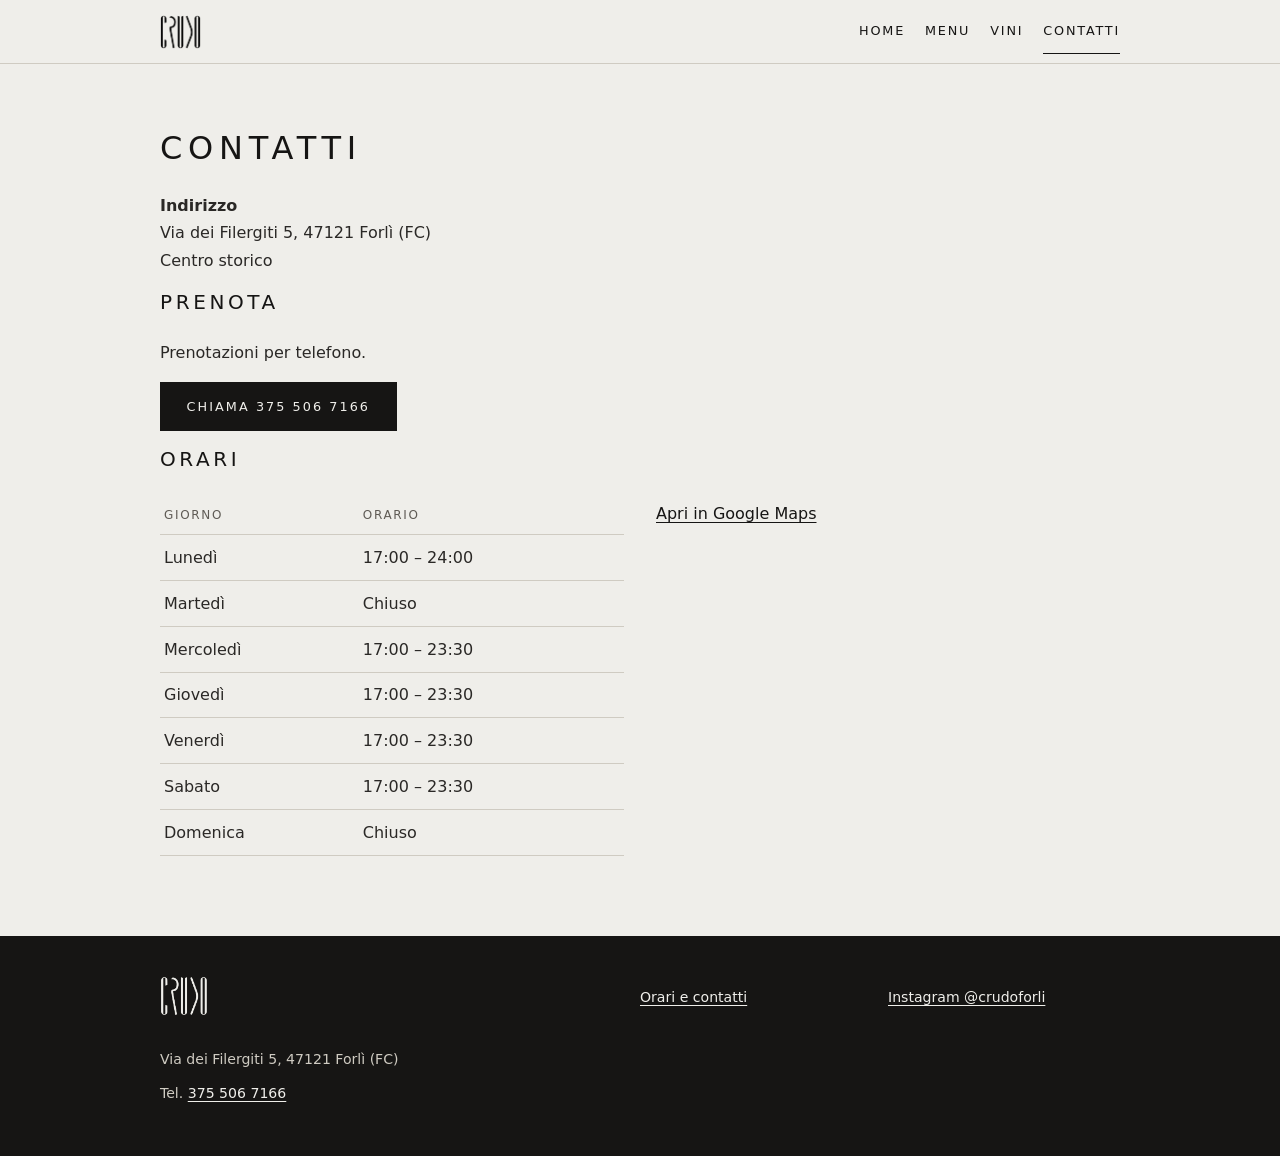
==== contatti.html @ 086cc428 "Recensioni Google e link Instagram @crudoforli" ====
<!doctype html>
<html lang="it">
<head>
  <meta charset="utf-8">
  <meta name="viewport" content="width=device-width, initial-scale=1">
  <title>Contatti e orari · Crudo Forlì</title>
  <meta name="description" content="Crudo, via dei Filergiti 5, 47121 Forlì: aperto lunedì e da mercoledì a sabato dalle 17. Prenotazioni al 375 506 7166.">
  <meta property="og:type" content="website">
  <meta property="og:title" content="Contatti · Crudo Forlì">
  <meta property="og:description" content="Via dei Filergiti 5, centro storico di Forlì. Tel. 375 506 7166.">
  <meta property="og:image" content="img/logo-crudo.png">
  <meta property="og:locale" content="it_IT">
  <link rel="stylesheet" href="css/style.css">
</head>
<body>
  <a class="skip" href="#contenuto">Vai al contenuto</a>
  <header class="header">
    <div class="wrap">
      <a class="logo" href="index.html"><img src="img/logo-crudo.png" alt="Crudo, torna alla home" width="338" height="283"></a>
      <nav class="nav" aria-label="Principale">
        <a href="index.html">Home</a>
        <a href="menu.html">Menu</a>
        <a href="vini.html">Vini</a>
        <a href="contatti.html" aria-current="page">Contatti</a>
      </nav>
    </div>
  </header>

  <main id="contenuto">
    <section>
      <div class="wrap grid grid--2">
        <div>
          <h1>Contatti</h1>
          <p><strong>Indirizzo</strong><br>Via dei Filergiti 5, 47121 Forlì (FC)<br>Centro storico</p>

          <h2 id="prenota">Prenota</h2>
          <p>Prenotazioni per telefono.</p>
          <p><a class="btn" href="tel:+393755067166">Chiama 375 506 7166</a></p>

          <h2>Orari</h2>
          <table class="orari">
            <thead><tr><th scope="col">Giorno</th><th scope="col">Orario</th></tr></thead>
            <tbody>
              <tr><th scope="row">Lunedì</th><td>17:00 – 24:00</td></tr>
              <tr><th scope="row">Martedì</th><td>Chiuso</td></tr>
              <tr><th scope="row">Mercoledì</th><td>17:00 – 23:30</td></tr>
              <tr><th scope="row">Giovedì</th><td>17:00 – 23:30</td></tr>
              <tr><th scope="row">Venerdì</th><td>17:00 – 23:30</td></tr>
              <tr><th scope="row">Sabato</th><td>17:00 – 23:30</td></tr>
              <tr><th scope="row">Domenica</th><td>Chiuso</td></tr>
            </tbody>
          </table>
        </div>
        <div>
          <iframe class="mappa" title="Mappa: Crudo, via dei Filergiti 5, Forlì" loading="lazy"
            src="https://www.google.com/maps?q=Crudo+Forl%C3%AC,+Via+dei+Filergiti+5,+47121+Forl%C3%AC&output=embed"></iframe>
          <p><a href="https://www.google.com/maps/place/Crudo+Forl%C3%AC/@44.2232008,12.0424388,17z">Apri in Google Maps</a></p>
        </div>
      </div>
    </section>
  </main>

  <footer class="footer">
    <div class="wrap">
      <div><img class="logo-footer" src="img/logo-crudo-chiaro.png" alt="Crudo" width="338" height="283"><br>Via dei Filergiti 5, 47121 Forlì (FC)<br>Tel. <a href="tel:+393755067166">375 506 7166</a></div>
      <div><a href="contatti.html">Orari e contatti</a></div>
      <div><a href="https://www.instagram.com/crudoforli/" rel="noopener">Instagram @crudoforli</a></div>
    </div>
  </footer>
</body>
</html>
---- css/style.css ----
/* Stile ripreso dai materiali Canva di Crudo: sfondo grigio caldo, testo nero,
   titoli in maiuscolo spaziato, molto spazio bianco, nessun colore d'accento. */
:root {
  --fondo: #efeeea;
  --fondo-alt: #e6e4de;
  --nero: #161514;
  --testo: #2a2826;
  --grigio: #5f5b55;
  --linea: #cfcbc2;
  --sans: "Poppins", "Segoe UI", system-ui, -apple-system, Roboto, "Helvetica Neue", Arial, sans-serif;
  --max: 60rem;
}

* { box-sizing: border-box; }
html { scroll-behavior: smooth; }
body {
  margin: 0;
  font-family: var(--sans);
  font-size: 1rem;
  line-height: 1.7;
  color: var(--testo);
  background: var(--fondo);
}
img { max-width: 100%; height: auto; display: block; }
a { color: var(--nero); text-underline-offset: 3px; }
a:focus-visible, button:focus-visible { outline: 2px solid var(--nero); outline-offset: 3px; }

h1, h2, h3 { font-family: var(--sans); color: var(--nero); line-height: 1.25; }
h1, h2 { font-weight: 500; text-transform: uppercase; letter-spacing: .18em; }
h1 { font-size: clamp(1.5rem, 4.5vw, 2rem); margin: 0 0 1.5rem; }
h2 { font-size: clamp(1.05rem, 3vw, 1.25rem); margin: 0 0 1.5rem; }
h3 { font-size: 1rem; font-weight: 600; margin: 0 0 .3rem; }

.wrap { width: min(100% - 2.5rem, var(--max)); margin-inline: auto; }
.skip { position: absolute; left: -999px; }
.skip:focus { left: 1rem; top: 1rem; background: var(--fondo); padding: .5rem 1rem; z-index: 10; }

/* Segnaposto: dati ancora da inserire (vedi contenuti.md) */
.ph { background: #fff3c4; color: #5a4300; border: 1px dashed #b38f00; padding: 0 .3em; border-radius: 3px; font-style: normal; }

/* Header */
.header { background: var(--fondo); border-bottom: 1px solid var(--linea); position: sticky; top: 0; z-index: 5; }
.header .wrap { display: flex; align-items: center; justify-content: space-between; gap: 1rem; padding-block: .6rem; flex-wrap: wrap; }
.logo {
  font-size: 1.5rem; font-weight: 300; letter-spacing: .32em; text-transform: uppercase;
  color: var(--nero); text-decoration: none; min-height: 44px; display: inline-flex; align-items: center;
}
.logo img { height: 34px; width: auto; }
.logo-hero { height: clamp(90px, 22vw, 150px); width: auto; margin-inline: auto; }
.logo-footer { height: 40px; width: auto; margin-bottom: .5rem; }
.nav { display: flex; gap: 1.25rem; flex-wrap: wrap; }
.nav a {
  color: var(--nero); text-decoration: none; font-size: .8rem; text-transform: uppercase; letter-spacing: .14em;
  min-height: 44px; display: inline-flex; align-items: center; border-bottom: 1px solid transparent;
}
.nav a[aria-current="page"], .nav a:hover { border-bottom-color: var(--nero); }

/* Bottoni */
.btn {
  display: inline-flex; align-items: center; justify-content: center; min-height: 44px;
  background: var(--nero); color: var(--fondo); text-decoration: none;
  font-size: .8rem; font-weight: 500; text-transform: uppercase; letter-spacing: .16em;
  padding: .8rem 1.6rem; border: 1px solid var(--nero);
}
.btn:hover { background: transparent; color: var(--nero); }
.btn--light { background: transparent; color: var(--nero); }
.btn--light:hover { background: var(--nero); color: var(--fondo); }

/* Hero */
.hero { text-align: center; padding-block: 6rem 5rem; }
.hero h1 { font-size: clamp(3rem, 13vw, 6rem); font-weight: 300; letter-spacing: .3em; margin-bottom: 1.5rem; }
.hero .kicker { text-transform: uppercase; letter-spacing: .2em; font-size: .75rem; color: var(--grigio); margin: 0 0 1.25rem; }
.hero p.lead { font-size: 1rem; max-width: 34rem; margin-inline: auto; text-transform: uppercase; letter-spacing: .06em; line-height: 1.9; }
.hero .azioni { display: flex; gap: 1rem; flex-wrap: wrap; justify-content: center; margin-top: 2.5rem; }

/* Sezioni */
section { padding-block: 4rem; }
.alt { background: var(--fondo-alt); }
.grid { display: grid; gap: 2rem; }
@media (min-width: 48rem) { .grid--3 { grid-template-columns: repeat(3, 1fr); } .grid--2 { grid-template-columns: 1fr 1fr; } }
.card { text-align: center; padding: 1rem .5rem; }
.card h3 { text-transform: uppercase; letter-spacing: .14em; font-weight: 500; font-size: .9rem; margin-bottom: .75rem; }
.card p { margin: 0; color: var(--grigio); }

blockquote { margin: 0; font-size: 1rem; }
blockquote footer { font-size: .85rem; color: var(--grigio); margin-top: .6rem; }

/* Menu e vini: impaginazione centrata come la carta stampata */
main > section > .wrap > h2,
main > section > .wrap > h1,
main > section > .wrap > p,
.menu-sezione h2 { text-align: center; }
main > section > .wrap > .btn { display: flex; width: fit-content; margin: 2rem auto 0; }
.menu-sezione { margin: 3rem auto; max-width: 40rem; }
.voce { display: flex; justify-content: space-between; align-items: baseline; gap: 1rem; padding-block: .85rem; border-bottom: 1px solid var(--linea); }
.voce h3 { text-transform: uppercase; letter-spacing: .08em; font-size: .92rem; margin: 0; }
.voce p { margin: .15rem 0 0; color: var(--grigio); font-size: .85rem; }
.prezzo { white-space: nowrap; font-weight: 500; }
.nota { font-size: .85rem; color: var(--grigio); }

/* Contatti */
.orari { width: 100%; border-collapse: collapse; margin-bottom: 1rem; }
.orari th, .orari td { text-align: left; padding: .55rem .25rem; border-bottom: 1px solid var(--linea); font-weight: 400; }
.orari thead th { font-size: .75rem; text-transform: uppercase; letter-spacing: .14em; color: var(--grigio); }
.mappa { width: 100%; aspect-ratio: 4 / 3; border: 0; filter: grayscale(1); }

/* CTA finale e footer */
.cta { text-align: center; border-top: 1px solid var(--linea); }
.footer { background: var(--nero); color: #cfcbc2; padding-block: 2.5rem; font-size: .88rem; }
.footer a { color: var(--fondo); }
.footer a.ph { color: #5a4300; }
.footer strong { letter-spacing: .3em; text-transform: uppercase; font-weight: 400; color: var(--fondo); }
.footer .wrap { display: grid; gap: 1rem; }
.footer .wrap a { min-height: 44px; display: inline-flex; align-items: center; }
@media (min-width: 48rem) { .footer .wrap { grid-template-columns: 2fr 1fr 1fr; } }
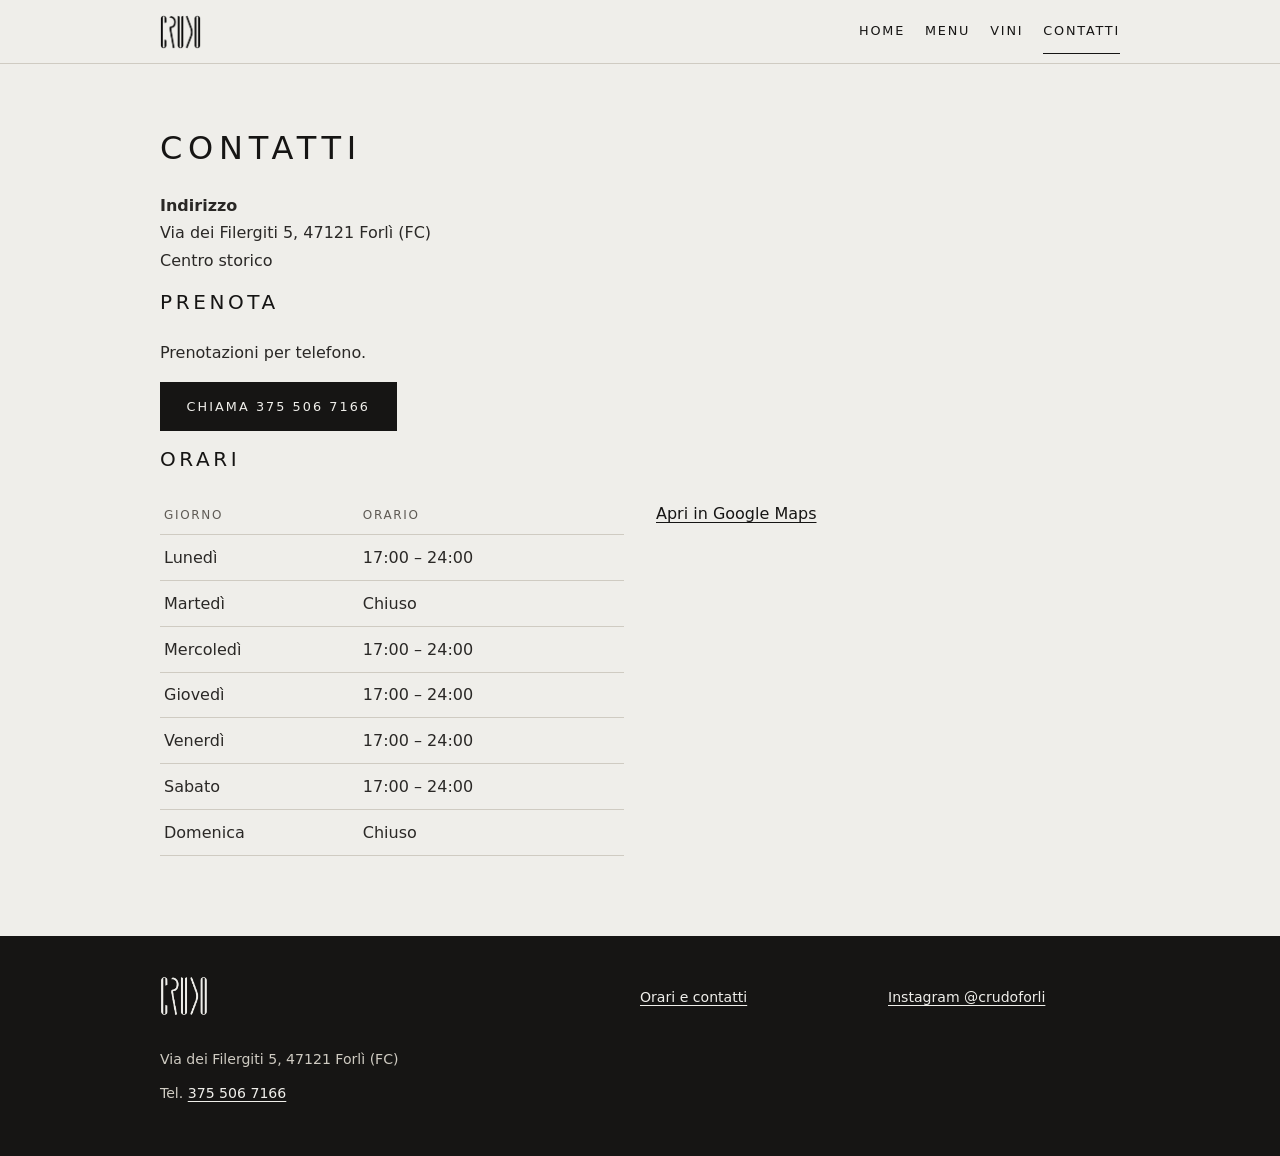
==== commit f32d88be: "Orari: mercoledì-sabato fino alle 24 Co-Authored-By: Claude Opus 5.5 <noreply@anthropic.com>" ====
--- a/contatti.html
+++ b/contatti.html
@@ -8,8 +8,11 @@
   <meta property="og:type" content="website">
   <meta property="og:title" content="Contatti · Crudo Forlì">
   <meta property="og:description" content="Via dei Filergiti 5, centro storico di Forlì. Tel. 375 506 7166.">
-  <meta property="og:image" content="img/logo-crudo.png">
+  <meta property="og:image" content="https://www.crudoforli.it/img/mano-forchetta.jpg">
+  <meta property="og:url" content="https://www.crudoforli.it/contatti.html">
+  <link rel="canonical" href="https://www.crudoforli.it/contatti.html">
   <meta property="og:locale" content="it_IT">
+  <meta name="twitter:card" content="summary_large_image">
   <link rel="stylesheet" href="css/style.css">
 </head>
 <body>
@@ -43,10 +46,10 @@
             <tbody>
               <tr><th scope="row">Lunedì</th><td>17:00 – 24:00</td></tr>
               <tr><th scope="row">Martedì</th><td>Chiuso</td></tr>
-              <tr><th scope="row">Mercoledì</th><td>17:00 – 23:30</td></tr>
-              <tr><th scope="row">Giovedì</th><td>17:00 – 23:30</td></tr>
-              <tr><th scope="row">Venerdì</th><td>17:00 – 23:30</td></tr>
-              <tr><th scope="row">Sabato</th><td>17:00 – 23:30</td></tr>
+              <tr><th scope="row">Mercoledì</th><td>17:00 – 24:00</td></tr>
+              <tr><th scope="row">Giovedì</th><td>17:00 – 24:00</td></tr>
+              <tr><th scope="row">Venerdì</th><td>17:00 – 24:00</td></tr>
+              <tr><th scope="row">Sabato</th><td>17:00 – 24:00</td></tr>
               <tr><th scope="row">Domenica</th><td>Chiuso</td></tr>
             </tbody>
           </table>
--- a/css/style.css
+++ b/css/style.css
@@ -73,6 +73,16 @@
 .hero p.lead { font-size: 1rem; max-width: 34rem; margin-inline: auto; text-transform: uppercase; letter-spacing: .06em; line-height: 1.9; }
 .hero .azioni { display: flex; gap: 1rem; flex-wrap: wrap; justify-content: center; margin-top: 2.5rem; }
 
+/* Foto */
+.galleria { padding-block: 0 1rem; }
+.galleria .grid { gap: 1rem; }
+.galleria img, .foto-menu img { width: 100%; aspect-ratio: 1; object-fit: cover; }
+.foto-larga { margin-top: 1rem; }
+.foto-larga img { width: 100%; aspect-ratio: 3 / 2; object-fit: cover; }
+.foto-menu-box { margin: 2rem auto 0; max-width: 54rem; text-align: center; }
+.foto-menu { gap: 1rem; }
+.foto-menu-box figcaption { margin-top: .5rem; }
+
 /* Sezioni */
 section { padding-block: 4rem; }
 .alt { background: var(--fondo-alt); }
